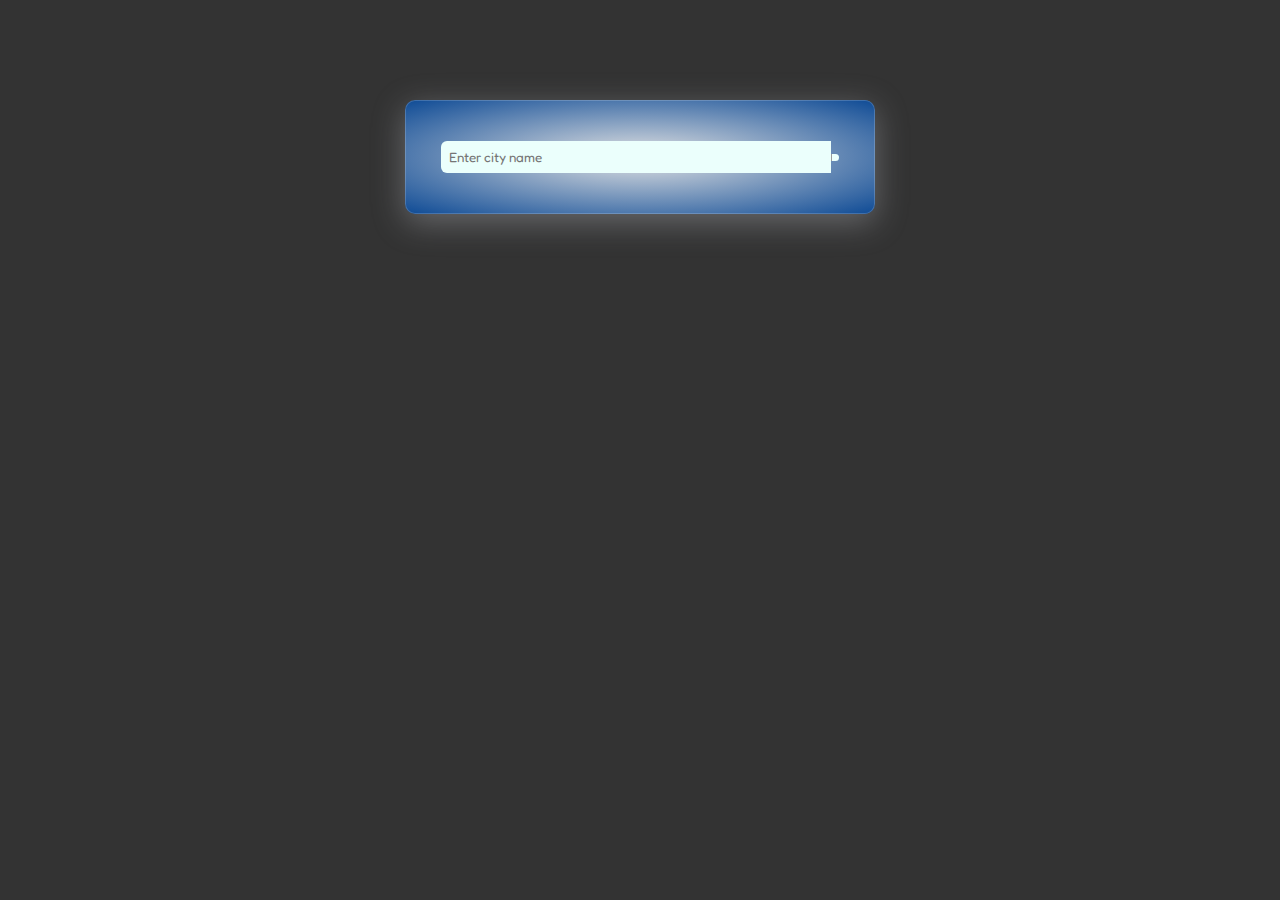
==== weather.html @ 233a606e "first commit" ====
<!DOCTYPE html>
<html lang="en">
<head>
    <meta charset="UTF-8">
    <meta name="viewport" content="width=device-width, initial-scale=1.0">
    <link rel="stylesheet" href="https://cdnjs.cloudflare.com/ajax/libs/font-awesome/6.5.1/css/all.min.css"
        integrity="sha512-DTOQO9RWCH3ppGqcWaEA1BIZOC6xxalwEsw9c2QQeAIftl+Vegovlnee1c9QX4TctnWMn13TZye+giMm8e2LwA=="
        crossorigin="anonymous" referrerpolicy="no-referrer" />
    <link rel="stylesheet" href="weather.css">
    <title>Document</title>

</head>
<body>
    <div class="card">
        <div class="search">
            <input type="text" class="searchTerm" placeholder="Enter city name" spellcheck="false">
            <button type="button" class="searchButton">
                <i class="fa fa-search"></i>
            </button>
        </div>
        <div class="error">
            <p>This is a invalid city name</p>
        </div>

        <div class="weather">

            <img src="images/clear.png" class="weather-icon">
            <h1 class="temp">26°C</h1>
            <h3 class="city">Manila</h3>

                <div class="details">
                    <div class="col">
                        <img src="/images/humidity.png">
                        <div>
                            <p class="humidity">50%</p>
                            <p>Humidity</p>
                        </div>
                    </div>

                    <div class="col">
                        <img src="/images/wind.png">
                        <div>
                            <p class="wind">15km/h</p>
                            <p>Wind Speed</p>
                        </div>
                    </div>
                </div>
        </div>

        

    </div>
    </div>

    <script>
        const apiKey = "c14456dc13eec9a228f8e947c1c59892";
        const apiUrl = "https://api.openweathermap.org/data/2.5/weather?&units=metric&q=";
        
        const search = document.querySelector('.search input');
        const searchButton = document.querySelector('.searchButton');
        const weatherIcon = document.querySelector('.weather-icon');

        async function checkWeather(city){
            const response = await fetch(apiUrl + city + `&appid=${apiKey}`)

            if (response.status == 404) {
                document.querySelector(".error").style.display = "block";
                document.querySelector(".weather").style.display = "none";
            } else {
                var data = await response.json();
                        
                console.log(data);

                document.querySelector(".city").innerHTML = data.name;
                document.querySelector(".temp").innerHTML = Math.round(data.main.temp) + "°C";
                document.querySelector(".humidity").innerHTML = data.main.humidity + "%";
                document.querySelector(".wind").innerHTML = data.wind.speed + "km/h";


                if(data.weather[0].main== "Clouds"){
                    weatherIcon.src = "images/clouds.png";
                }else if(data.weather[0].main == "Clear"){
                    weatherIcon.src = "images/clear.png";
                }else if(data.weather[0].main == "Rain"){
                    weatherIcon.src = "images/rain.png";
                }else if(data.weather[0].main == "Mist"){
                    weatherIcon.src = "images/mist.png"
                }else if(data.weather[0].main == "Drizzle"){
                    weatherIcon.src = "images/drizzle.png"
                }else if(data.weather[0].main == "Thunderstorm"){
                    weatherIcon.src = "images/thunderstorm.png"
                }else if(data.weather[0].main == "Snow"){
                    weatherIcon.src = "images/snow.png"
                }   

                document.querySelector(".weather").style.display = "block"
                document.querySelector(".error").style.display = "none";
            }

        }
        
        searchButton.addEventListener('click', () => {
            checkWeather(search.value);
        })
        
        button
        
        search.addEventListener('keyup', (e) => {
            if (e.keyCode === 13) {
                checkWeather(search.value);
            }
        })






        




    </script>

</body>
</html>
---- weather.css ----
@import url('https://fonts.googleapis.com/css2?family=Dhurjati&family=Fredoka:wght@500&display=swap');

*{
    margin: 0;
    padding: 0;
    box-sizing: border-box;
    font-family: 'Fredoka';
}
body{
    background: #333;
}
.card{
    width: 90%;
    max-width: 470px;
    background: radial-gradient(#e3e3e3, #104c96)  ;
    box-shadow: 0 8px 32px 0 rgba(199, 200, 208, 0.37);
    backdrop-filter: blur(6.5px);
    -webkit-backdrop-filter: blur(6.5px);
    border-radius: 10px;
    border: 1px solid rgba(255, 255, 255, 0.18);
    justify-content: center;
    text-align: center;
    margin: 100px auto 0;
    padding: 40px 35px;
}
.search{
    width: 100%;
    display:flex;
    align-items: center;
    justify-content: center;
}
.search .searchTerm{
    width: 100%;
    padding: 8px;
    background-color: #ebfffc;
    outline: none;
    border: none;
    flex: 1;
    border-top-left-radius: 6px;
    border-bottom-left-radius: 6px;

}
.search .searchTerm:focus {
    box-shadow: 0 0 10px #eee;
}
.search button{
    padding: 3.5px;
    background-color: #ebfffc;
    outline: none;
    border: none;
    border-left: 1px solid #999;
    border-top-right-radius: 6px;
    border-bottom-right-radius: 6px;
    cursor: pointer;
}
.search button:hover {
    background-color: #ebfffc;
    border: 1px solid #999;
}
.search .fa-search{
    color: cadetblue;
    font-size: 25px;
    background-color: transparent;
}

.weather h1{
    font-size: 80px;
    font-weight: 500;
}
.weather h3 {
    font-size: 30px;
    font-weight: 400;
    margin-top: -10px
}

.details{
    display: flex;
    align-items: center;
    justify-content: space-between;
    padding: 0 20px;
    margin-top: 50px;
}
.weather-icon{
    width: 170px;
    margin-top: 30px;
}
.col{
    display: flex;
    align-items: left;
    justify-content: center;
}
.col img{
    width: 40px;
    margin-right: 10px;
}
.col p{
    color: #fff;

}

.humidity, .wind{
    font-size: 21px;
    color: #fff;  
}

.weather{
    display: none;
}

.error{
    text-align: left;
    margin-top: 10px;
    padding: 10px 0;
    font-size: 18px;
    color: #444;
    display: none;
}
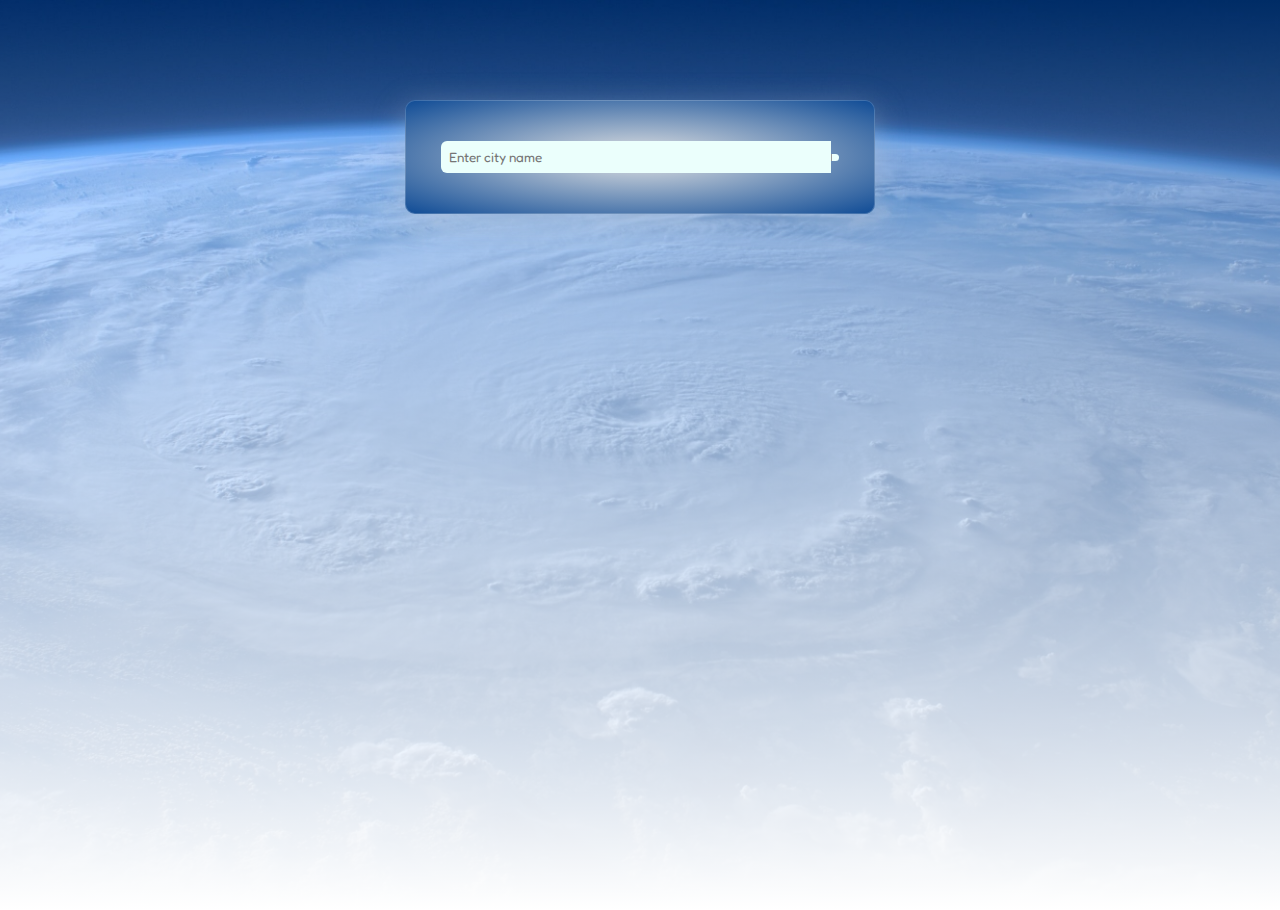
==== commit 71f1406a: "new file:   .vscode/settings.json 	new file:   images/pexels-pixabay-76969.jpg 	modified:   weather." ====
--- a/weather.html
+++ b/weather.html
@@ -30,7 +30,7 @@
 
                 <div class="details">
                     <div class="col">
-                        <img src="/images/humidity.png">
+                        <img src="images/humidity.png">
                         <div>
                             <p class="humidity">50%</p>
                             <p>Humidity</p>
@@ -38,7 +38,7 @@
                     </div>
 
                     <div class="col">
-                        <img src="/images/wind.png">
+                        <img src="images/wind.png">
                         <div>
                             <p class="wind">15km/h</p>
                             <p>Wind Speed</p>
--- a/weather.css
+++ b/weather.css
@@ -7,7 +7,14 @@
     font-family: 'Fredoka';
 }
 body{
-    background: #333;
+    width: 100%;
+    height: 90vh;
+    background-image: linear-gradient(rgb(0, 110, 255, 0.4),#fff), url(images/pexels-pixabay-76969.jpg);
+    background-position: center;
+    background-size: cover;
+    background-repeat: no-repeat;
+    position: relative;
+
 }
 .card{
     width: 90%;
